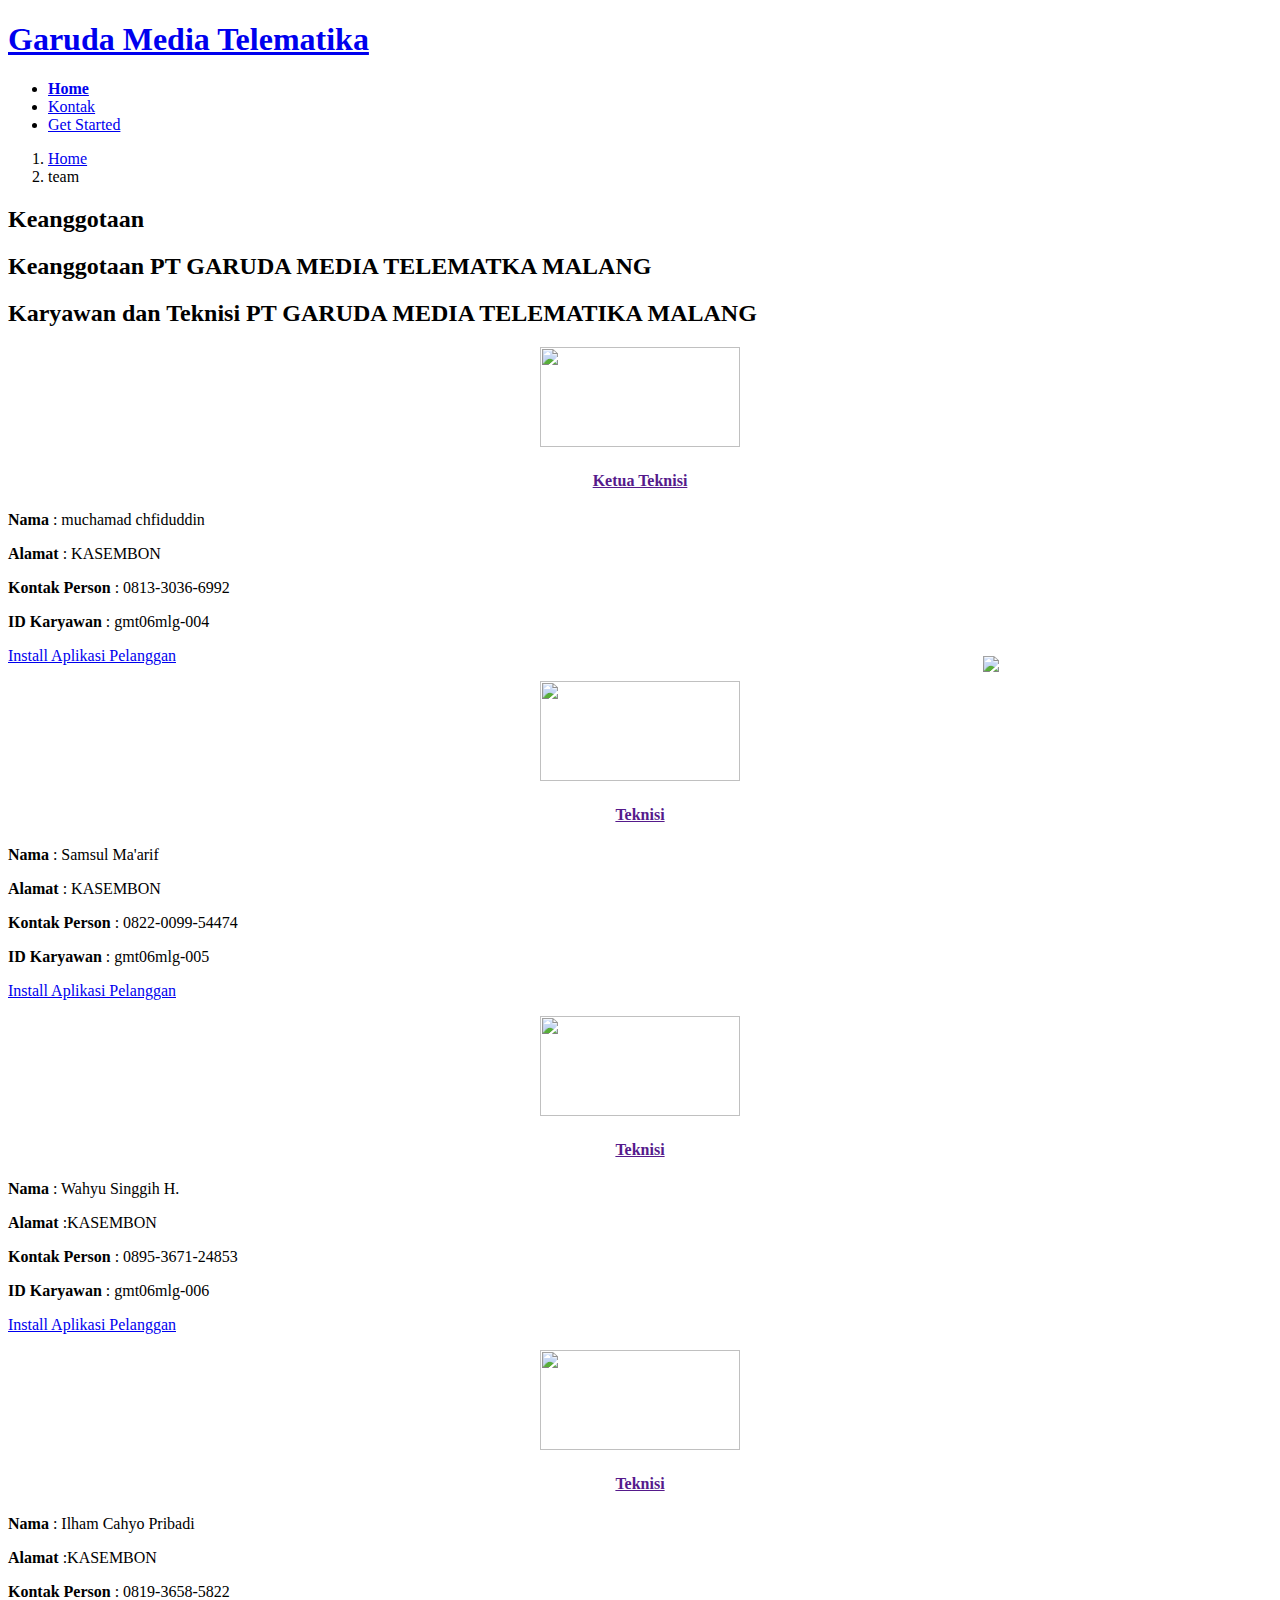
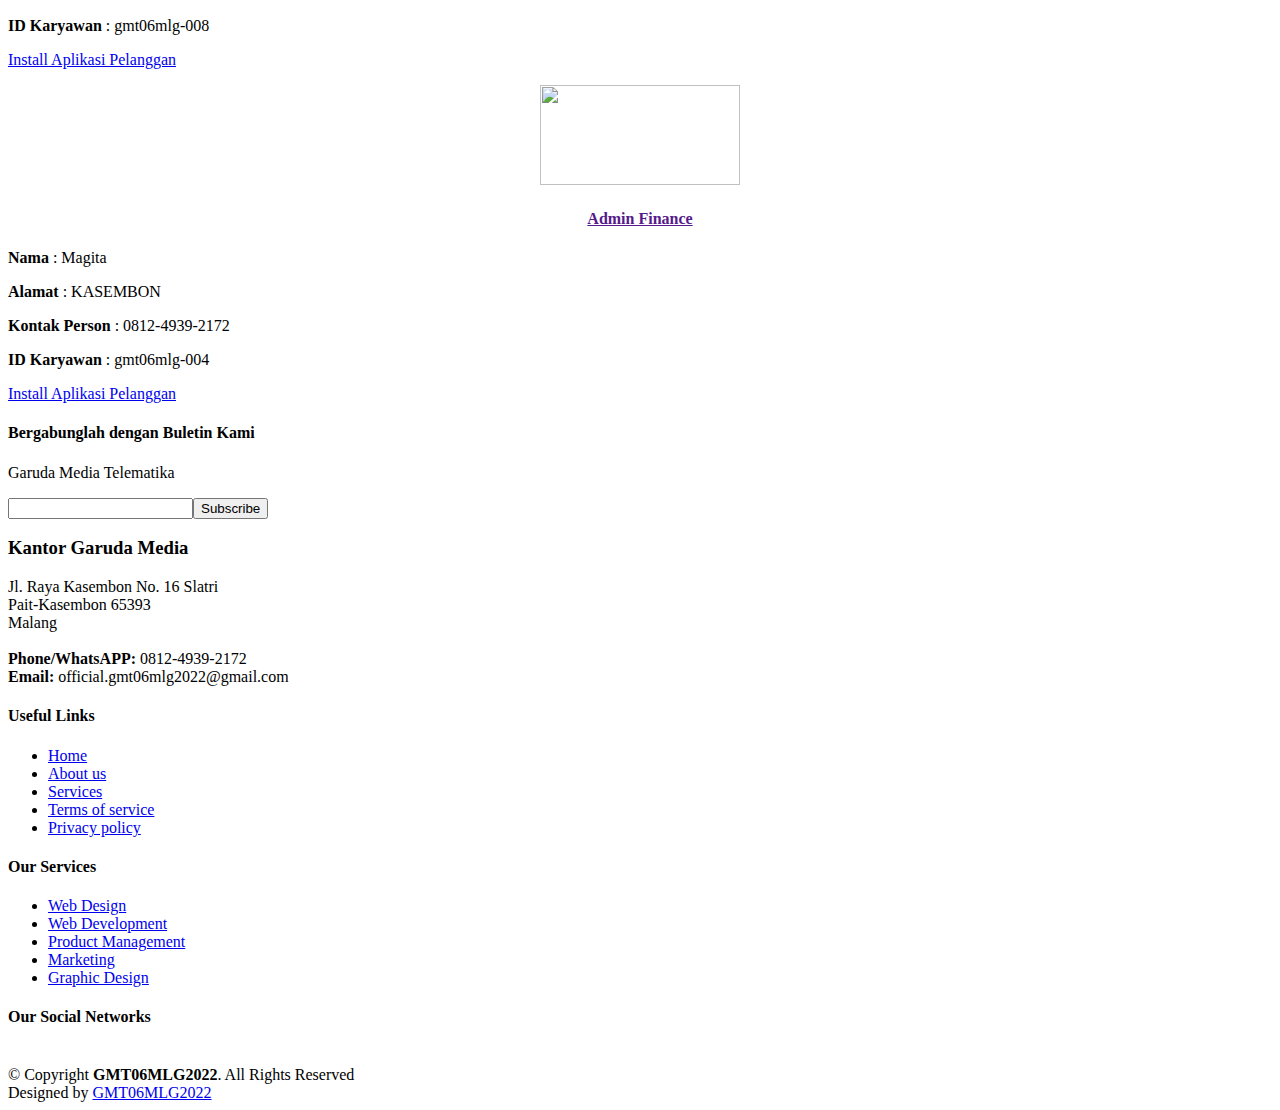
==== team.html @ 51e0cfb7 "Add files via upload" ====
<!DOCTYPE html>
<html lang="en">

<head>
  <meta charset="utf-8">
  <meta content="width=device-width, initial-scale=1.0" name="viewport">

  <title>PT Garuda Media Telematika</title>
  <meta content="" name="description">
  <meta content="" name="keywords">

  <!-- Favicons -->
  <link href="assets/img/icon web 2.PNG" rel="icon">
  <link href="assets/img/icon web 1.PNG" rel="icon web 1">

  <!-- Google Fonts -->
  <link href="https://fonts.googleapis.com/css?family=Open+Sans:300,300i,400,400i,600,600i,700,700i|Jost:300,300i,400,400i,500,500i,600,600i,700,700i|Poppins:300,300i,400,400i,500,500i,600,600i,700,700i" rel="stylesheet">

  <!-- Vendor CSS Files -->
  <link href="assets/vendor/aos/aos.css" rel="stylesheet">
  <link href="assets/vendor/bootstrap/css/bootstrap.min.css" rel="stylesheet">
  <link href="assets/vendor/bootstrap-icons/bootstrap-icons.css" rel="stylesheet">
  <link href="assets/vendor/boxicons/css/boxicons.min.css" rel="stylesheet">
  <link href="assets/vendor/glightbox/css/glightbox.min.css" rel="stylesheet">
  <link href="assets/vendor/remixicon/remixicon.css" rel="stylesheet">
  <link href="assets/vendor/swiper/swiper-bundle.min.css" rel="stylesheet">

  <!-- Template Main CSS File -->
  <link href="assets/css/style.css" rel="stylesheet">

  <!-- =======================================================
  * Template Name: Arsha - v4.9.0
  * Template URL: https://bootstrapmade.com/arsha-free-bootstrap-html-template-corporate/
  * Author: BootstrapMade.com
  * License: https://bootstrapmade.com/license/
  ======================================================== -->
</head>

<body>

  <!-- ======= Header ======= -->
  <header id="header" class="fixed-top header-inner-pages">
    <div class="container d-flex align-items-center">

      <h1 class="logo me-auto"><a href="index.html">Garuda Media Telematika</a></h1>
      <!-- Uncomment below if you prefer to use an image logo -->
      <!-- <a href="index.html" class="logo me-auto"><img src="assets/img/logo.png" alt="" class="img-fluid"></a>-->

      <nav id="navbar" class="navbar">
        <ul>
          <li><a class="nav-link scrollto active" href="index.html"><b>Home</b></a></li>
          
          <li><a class="nav-link scrollto" href="index.html#contact">Kontak</a></li>
          <li><a class="getstarted scrollto" href="#about">Get Started</a></li>
        </ul>
        <i class="bi bi-list mobile-nav-toggle"></i>
      </nav><!-- .navbar -->

    </div>
  </header><!-- End Header -->

  <main id="main">

    <!-- ======= Breadcrumbs ======= -->
    <section id="breadcrumbs" class="breadcrumbs">
      <div class="container">

        <ol>
          <li><a href="index.html">Home</a></li>
          <li>team</li>
        </ol>
        <h2>Keanggotaan</h2>

          <!-- ======= Team Section ======= -->
    <section id="team" class="team section-bg">
      <div class="container" data-aos="fade-up">

        <div class="section-title">
          <h2>Keanggotaan PT GARUDA MEDIA TELEMATKA MALANG</h2>
          
        </div>

        <!-- ======= Services Section ======= -->
    <section id="Layanan" class="services section-bg">
      <div class="container" data-aos="fade-up">
          <div class="section-title">
          <h2>Karyawan dan Teknisi PT GARUDA MEDIA TELEMATIKA MALANG</h2>
        </div>

        <div class="row">
          <div class="col-xl-3 col-md-6 d-flex align-items-stretch" data-aos="zoom-in" data-aos-delay="100">
            <div class="icon-box">
              <center><div class="pic"><img src="assets/img/anggota/teknisi.jpg" height="100" width="200" class="img-fluid" alt=""></div>
              <h4><a href="">Ketua Teknisi</a></h4></center>
              <p><b>Nama</b> : muchamad chfiduddin<p>
              <p><b>Alamat</b> : KASEMBON<p>
                <p><b>Kontak Person</b> : 0813-3036-6992<p>
                  <p><b>ID Karyawan</b> : gmt06mlg-004<p>
                <a href="https://drive.google.com/file/d/1BGDRX2koSbLyfoui3WD9vF3btgTNUqA2/view?usp=sharing" >Install Aplikasi Pelanggan</a>
            </div>
          </div>

          <div class="col-xl-3 col-md-6 d-flex align-items-stretch mt-4 mt-md-0" data-aos="zoom-in" data-aos-delay="200">
            <div class="icon-box">
              <center><div class="pic"><img src="assets/img/anggota/teknisi.jpg" height="100" width="200" class="img-fluid" alt=""></div>
              <h4><a href="">Teknisi</a></h4></center>
              <p><b>Nama</b> : Samsul Ma'arif<p>
              <p><b>Alamat</b> : KASEMBON<p>
                <p><b>Kontak Person</b> : 0822-0099-54474<p>
                  <p><b>ID Karyawan</b> : gmt06mlg-005<p>
                <a href="https://drive.google.com/file/d/1BGDRX2koSbLyfoui3WD9vF3btgTNUqA2/view?usp=sharing" >Install Aplikasi Pelanggan</a>
            </div>
          </div>

          <div class="col-xl-3 col-md-6 d-flex align-items-stretch mt-4 mt-xl-0" data-aos="zoom-in" data-aos-delay="300">
            <div class="icon-box">
              <center><div class="pic"><img src="assets/img/anggota/teknisi.jpg" height="100" width="200" class="img-fluid" alt=""></div>
              <h4><a href="">Teknisi</a></h4></center>
              <p><b>Nama</b> : Wahyu Singgih H.<p>
              <p><b>Alamat</b> :KASEMBON<p>
                <p><b>Kontak Person</b> : 0895-3671-24853<p>
                  <p><b>ID Karyawan</b> : gmt06mlg-006<p>
                <a href="https://drive.google.com/file/d/1BGDRX2koSbLyfoui3WD9vF3btgTNUqA2/view?usp=sharing" >Install Aplikasi Pelanggan</a>
            </div>
          </div>
		  
		  <div class="col-xl-3 col-md-6 d-flex align-items-stretch mt-4 mt-xl-0" data-aos="zoom-in" data-aos-delay="300">
            <div class="icon-box">
              <center><div class="pic"><img src="assets/img/anggota/teknisi.jpg" height="100" width="200" class="img-fluid" alt=""></div>
              <h4><a href="">Teknisi</a></h4></center>
              <p><b>Nama</b> : Ilham Cahyo Pribadi<p>
              <p><b>Alamat</b> :KASEMBON<p>
                <p><b>Kontak Person</b> : 0819-3658-5822<p>
                  <p><b>ID Karyawan</b> : gmt06mlg-008<p>
                <a href="https://drive.google.com/file/d/1BGDRX2koSbLyfoui3WD9vF3btgTNUqA2/view?usp=sharing" >Install Aplikasi Pelanggan</a>
            </div>
          </div>
		  		  
        </div>
		<div class="row">
          <div class="col-xl-3 col-md-6 d-flex align-items-stretch" data-aos="zoom-in" data-aos-delay="100">
            <div class="icon-box">
              <center><div class="pic"><img src="assets/img/anggota/teknisi.jpg" height="100" width="200" class="img-fluid" alt=""></div>
              <h4><a href="">Admin Finance</a></h4></center>
              <p><b>Nama</b> : Magita<p>
              <p><b>Alamat</b> : KASEMBON<p>
                <p><b>Kontak Person</b> : 0812-4939-2172<p>
                  <p><b>ID Karyawan</b> : gmt06mlg-004<p>
                <a href="https://drive.google.com/file/d/1BGDRX2koSbLyfoui3WD9vF3btgTNUqA2/view?usp=sharing" >Install Aplikasi Pelanggan</a>
            </div>
          </div>
		</div>

      
		
	  </div>
    </section>
                </div>
              </div>
            </div>
          </div>

        </div>

      </div>
    </section><!-- End Team Section -->




      </div>
    </section><!-- End Breadcrumbs -->

    <section class="inner-page">
      <div class="container">
        <p>
          
        </p>
      </div>
    </section>

  </main><!-- End #main -->

  <!-- ======= Footer ======= -->
  <footer id="footer">

    <div class="footer-newsletter">
      <div class="container">
        <div class="row justify-content-center">
          <div class="col-lg-6">
            <h4>Bergabunglah dengan Buletin Kami</h4>
            <p>Garuda Media Telematika</p>
            <form action="" method="post">
              <input type="email" name="email"><input type="submit" value="Subscribe">
            </form>
          </div>
        </div>
      </div>
    </div>

    <div class="footer-top">
      <div class="container">
        <div class="row">

          <div class="col-lg-3 col-md-6 footer-contact">
            <h3>Kantor Garuda Media</h3>
            <p>
              Jl. Raya Kasembon No. 16 Slatri <br>
              Pait-Kasembon 65393<br>
              Malang <br><br>
              <strong>Phone/WhatsAPP:</strong> 0812-4939-2172<br>
              <strong>Email:</strong> official.gmt06mlg2022@gmail.com<br>
            </p>
          </div>

          <div class="col-lg-3 col-md-6 footer-links">
            <h4>Useful Links</h4>
            <ul>
              <li><i class="bx bx-chevron-right"></i> <a href="#home">Home</a></li>
              <li><i class="bx bx-chevron-right"></i> <a href="#about">About us</a></li>
              <li><i class="bx bx-chevron-right"></i> <a href="#services">Services</a></li>
              <li><i class="bx bx-chevron-right"></i> <a href="#">Terms of service</a></li>
              <li><i class="bx bx-chevron-right"></i> <a href="#">Privacy policy</a></li>
            </ul>
          </div>

          <div class="col-lg-3 col-md-6 footer-links">
            <h4>Our Services</h4>
            <ul>
              <li><i class="bx bx-chevron-right"></i> <a href="#">Web Design</a></li>
              <li><i class="bx bx-chevron-right"></i> <a href="#">Web Development</a></li>
              <li><i class="bx bx-chevron-right"></i> <a href="#">Product Management</a></li>
              <li><i class="bx bx-chevron-right"></i> <a href="#">Marketing</a></li>
              <li><i class="bx bx-chevron-right"></i> <a href="#">Graphic Design</a></li>
            </ul>
          </div>

          <div class="col-lg-3 col-md-6 footer-links">
            <h4>Our Social Networks</h4>
       <a rel='nofollow' href='http://' border='0' style='cursor:default'><img src='https://chart.googleapis.com/chart?cht=qr&chl=http%3A%2F%2F192.168.247.62&chs=180x180&choe=UTF-8&chld=L|2' alt=''></a>
            <div class="social-links mt-3">
              <a href="#" class="twitter"><i class="bx bxl-twitter"></i></a>
              <a href="#" class="facebook"><i class="bx bxl-facebook"></i></a>
              <a href="#" class="instagram"><i class="bx bxl-instagram"></i></a>
              <a href="#" class="google-plus"><i class="bx bxl-skype"></i></a>
              <a href="#" class="linkedin"><i class="bx bxl-linkedin"></i></a>

            </div>
          </div>

        </div>
      </div>
    </div>

    <div class="container footer-bottom clearfix">
      <div class="copyright">
        &copy; Copyright <strong><span>GMT06MLG2022</span></strong>. All Rights Reserved
      </div>
      <div class="credits">
        <!-- All the links in the footer should remain intact. -->
        <!-- You can delete the links only if you purchased the pro version. -->
        <!-- Licensing information: https://bootstrapmade.com/license/ -->
        <!-- Purchase the pro version with working PHP/AJAX contact form: https://bootstrapmade.com/arsha-free-bootstrap-html-template-corporate/ -->
        Designed by <a href="index.html">GMT06MLG2022</a>
      </div>
    </div>
  </footer><!-- End Footer -->

  
  <div id="preloader" class=""> </div>
  <a href="#" class="back-to-top d-flex align-items-center justify-content-center"><i class="bi bi-arrow-up-short"></i></a>

  <!-- Vendor JS Files -->
  <script src="assets/vendor/aos/aos.js"></script>
  <script src="assets/vendor/bootstrap/js/bootstrap.bundle.min.js"></script>
  <script src="assets/vendor/glightbox/js/glightbox.min.js"></script>
  <script src="assets/vendor/isotope-layout/isotope.pkgd.min.js"></script>
  <script src="assets/vendor/swiper/swiper-bundle.min.js"></script>
  <script src="assets/vendor/waypoints/noframework.waypoints.js"></script>
  <script src="assets/vendor/php-email-form/validate.js"></script>

  <!-- Template Main JS File -->
  <script src="assets/js/main.js"></script>
  
   <!-- Whatsapp Melayang -->
 <div id="teaser4" class="scrollup1" style="text-align: right; position: fixed; top: 653px; right: 0px; display: block; " >
<div dir="ltr" style="text-align: left;" trbidi="on">
<table width="300" border="0">
<tbody><tr>
<td width="100"><b>
<a href="https://wa.me/6281249392172" target="_blank"><img src="assets/img/CS/CS.png" width="100%">
<br></a></b></td>
</tr>
</tbody></table>
<br></div><br>

</div>


</body>

</html>
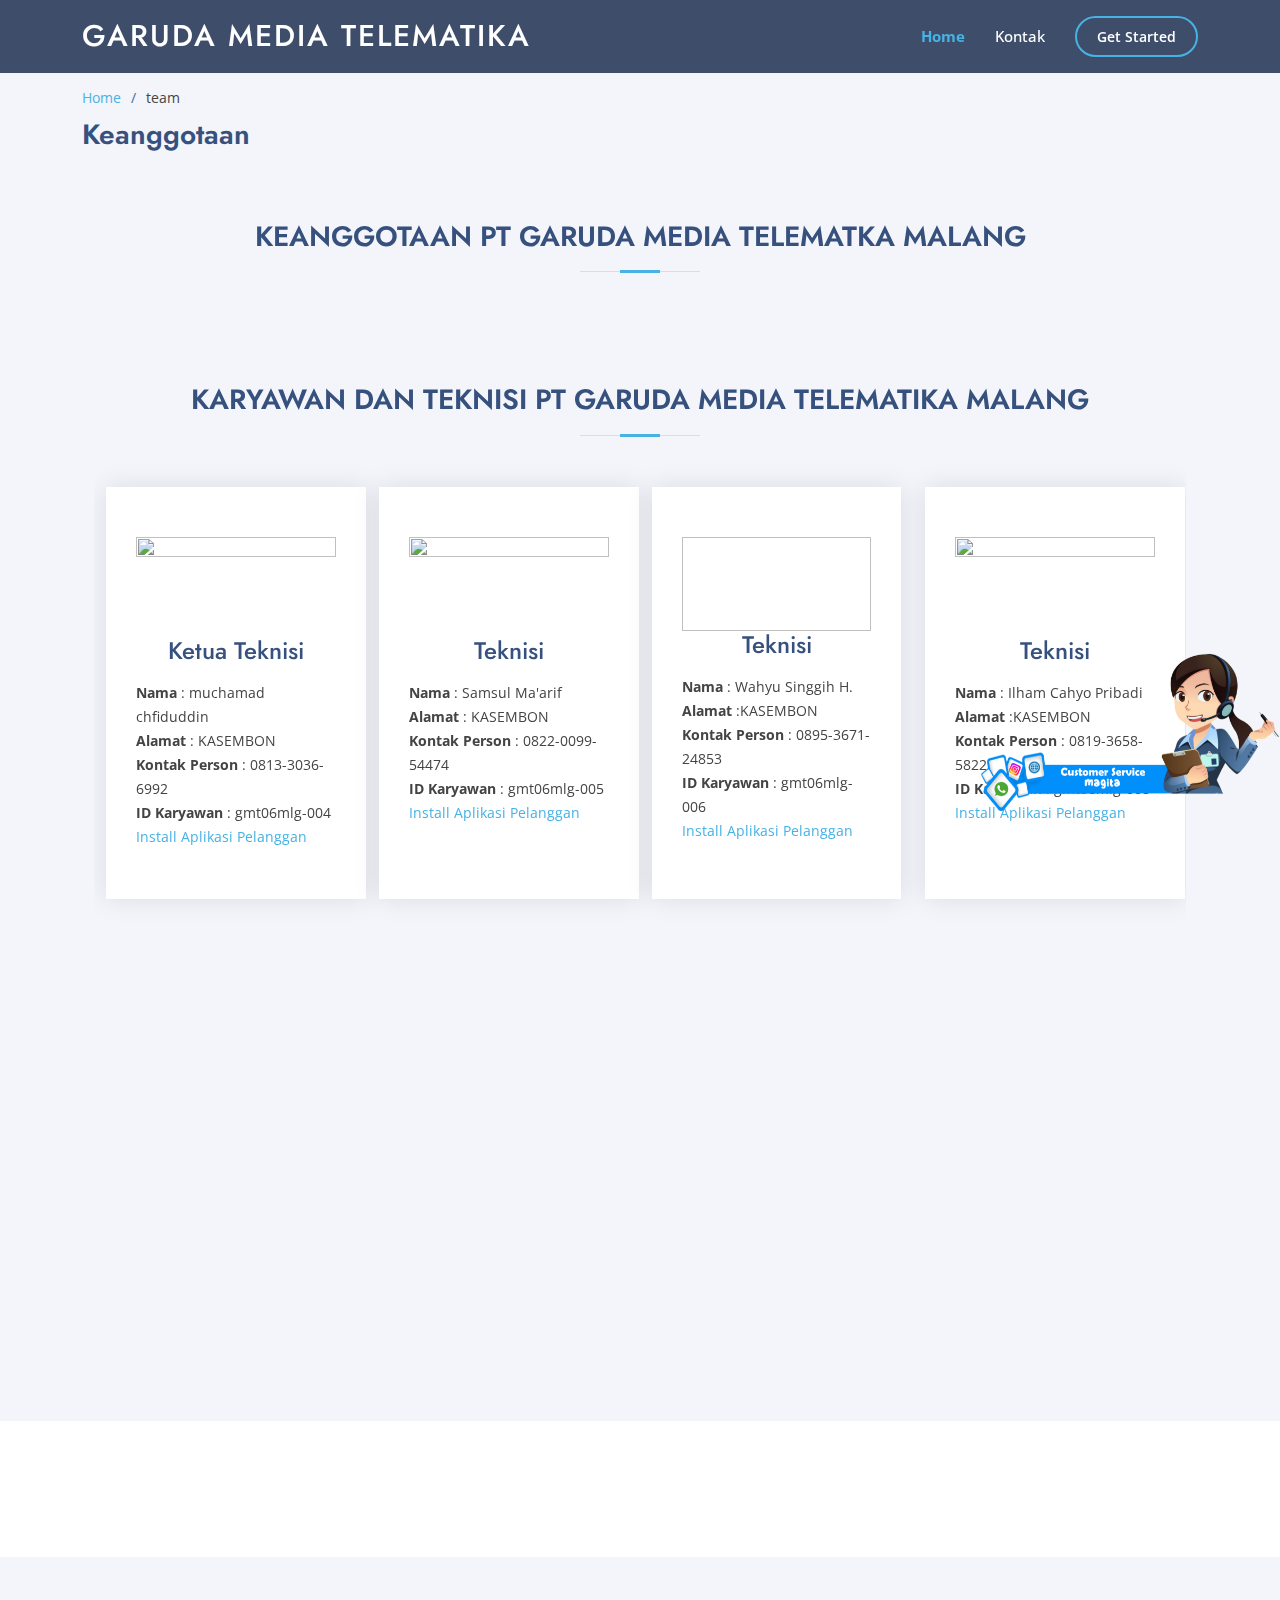
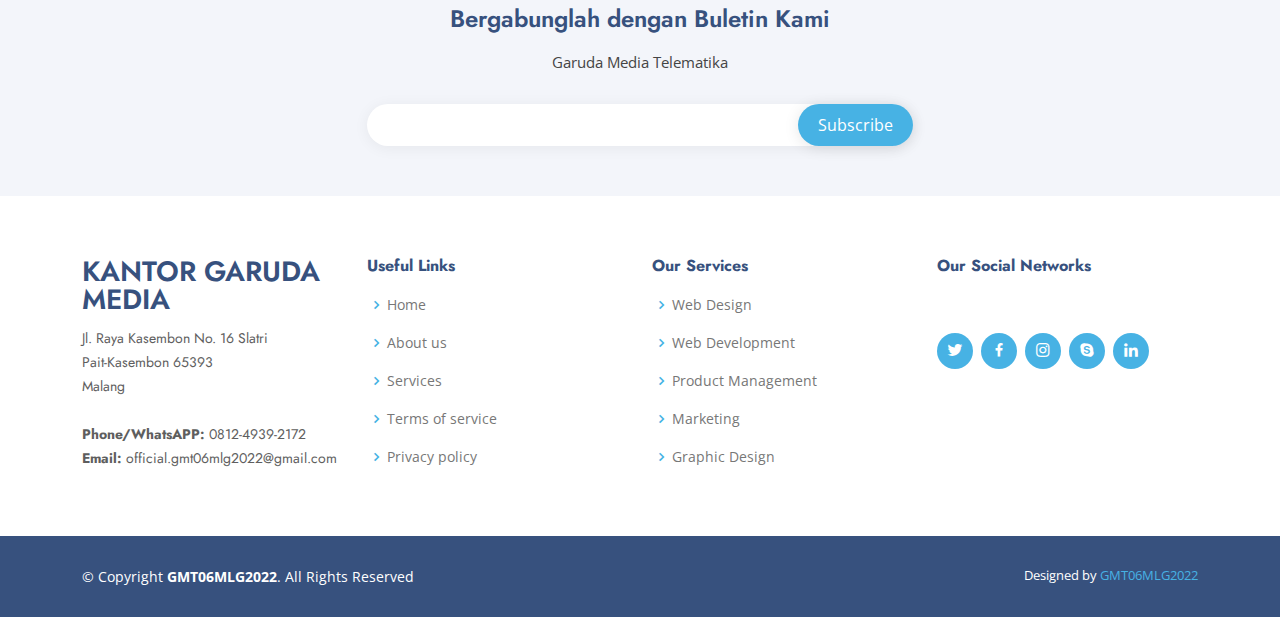
==== commit 605b9eb9: "Update team.html" ====
--- a/team.html
+++ b/team.html
@@ -90,7 +90,7 @@
         <div class="row">
           <div class="col-xl-3 col-md-6 d-flex align-items-stretch" data-aos="zoom-in" data-aos-delay="100">
             <div class="icon-box">
-              <center><div class="pic"><img src="assets/img/anggota/teknisi.jpg" height="100" width="200" class="img-fluid" alt=""></div>
+              <center><div class="pic"><img src="https://i.imgur.com/FtZXhBV.jpeg" height="100" width="200" class="img-fluid" alt=""></div>
               <h4><a href="">Ketua Teknisi</a></h4></center>
               <p><b>Nama</b> : muchamad chfiduddin<p>
               <p><b>Alamat</b> : KASEMBON<p>
@@ -114,7 +114,7 @@
 
           <div class="col-xl-3 col-md-6 d-flex align-items-stretch mt-4 mt-xl-0" data-aos="zoom-in" data-aos-delay="300">
             <div class="icon-box">
-              <center><div class="pic"><img src="assets/img/anggota/teknisi.jpg" height="100" width="200" class="img-fluid" alt=""></div>
+              <center><div class="pic"><img href="https://i.imgur.com/FtZXhBV.jpeg" height="100" width="200" class="img-fluid" alt=""></div>
               <h4><a href="">Teknisi</a></h4></center>
               <p><b>Nama</b> : Wahyu Singgih H.<p>
               <p><b>Alamat</b> :KASEMBON<p>
@@ -299,4 +299,4 @@
 
 </body>
 
-</html>+</html>
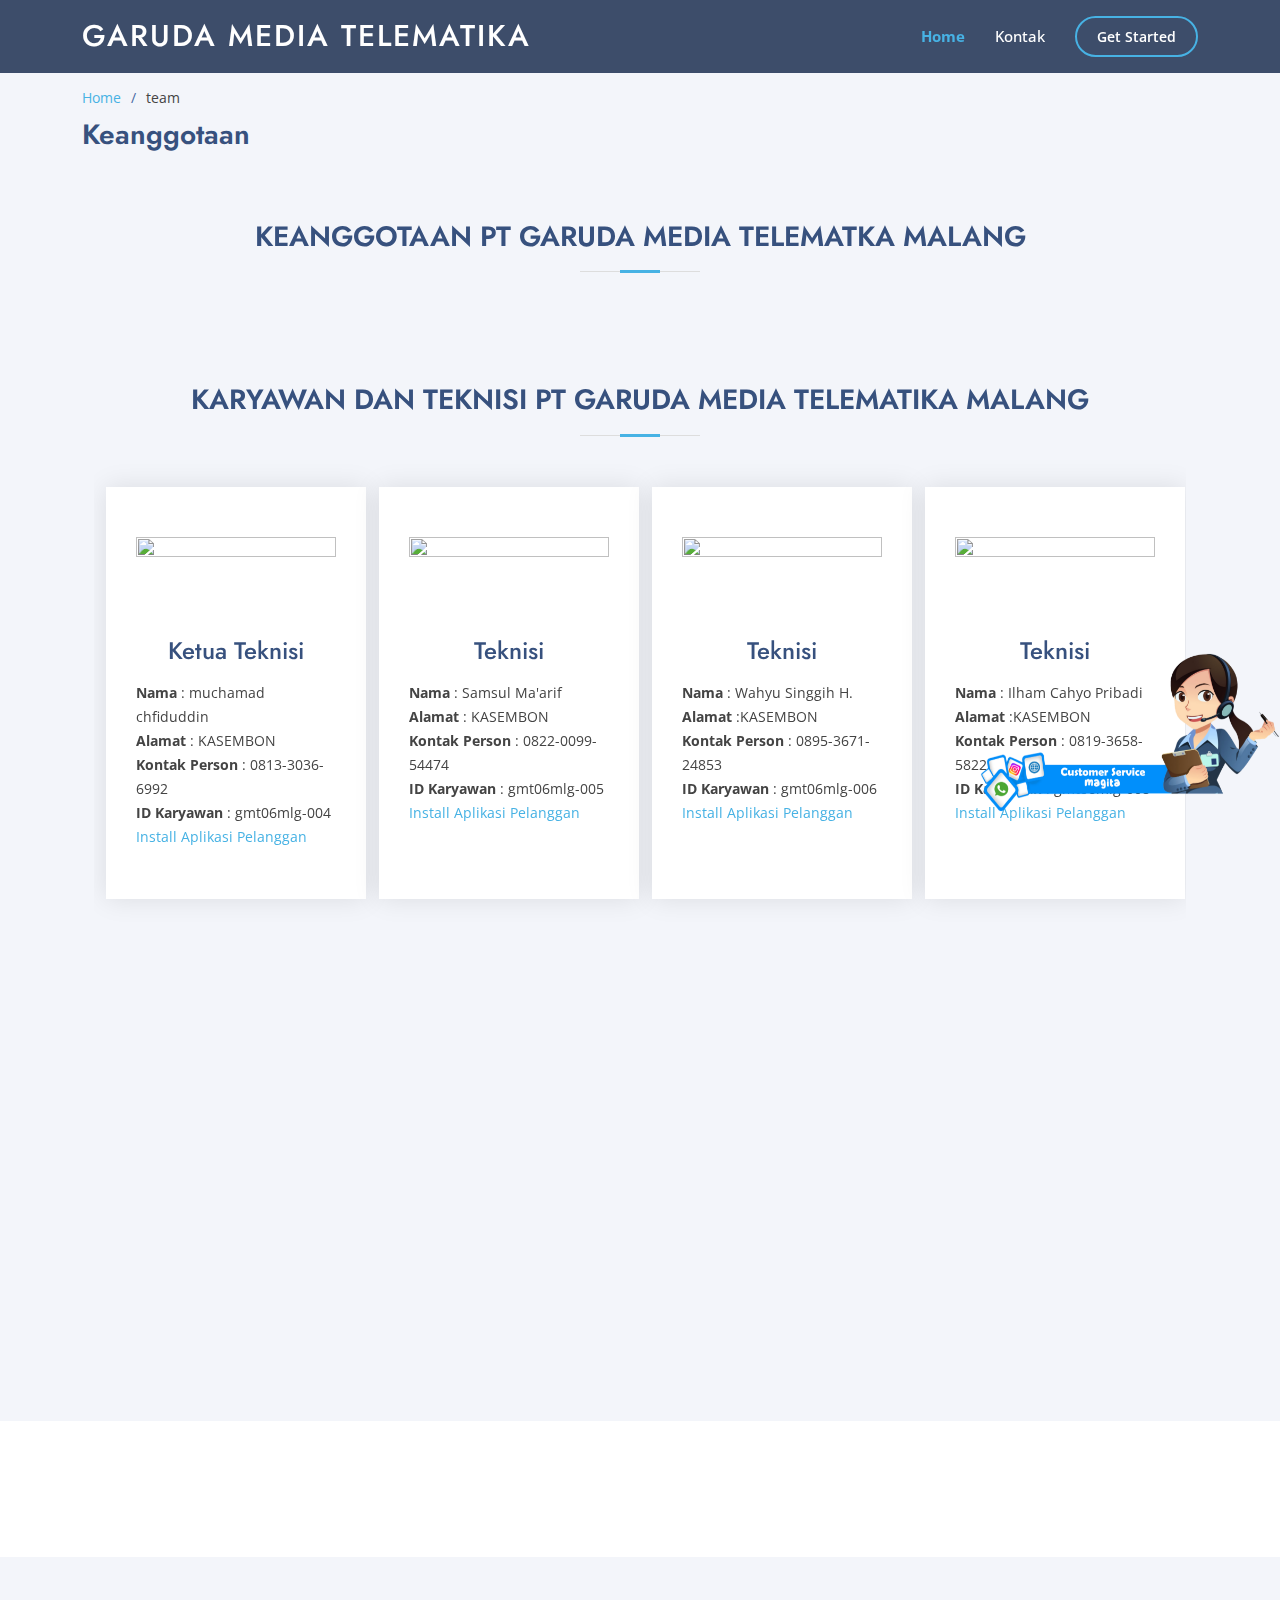
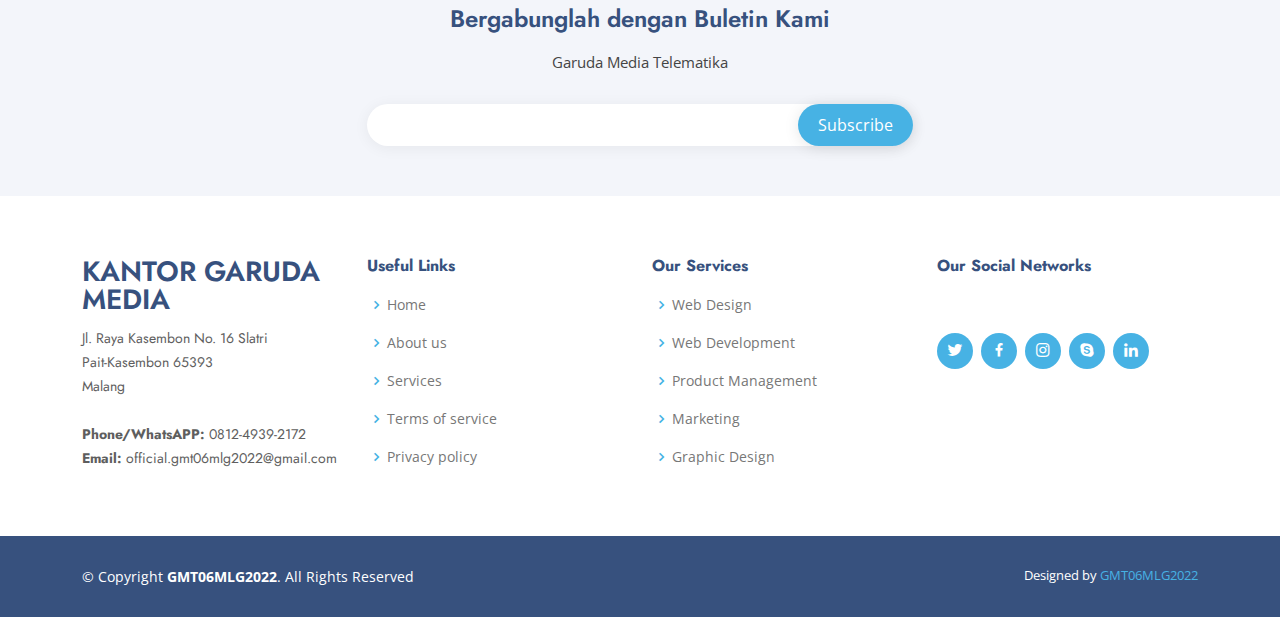
==== commit b940146b: "Update team.html" ====
--- a/team.html
+++ b/team.html
@@ -102,7 +102,7 @@
 
           <div class="col-xl-3 col-md-6 d-flex align-items-stretch mt-4 mt-md-0" data-aos="zoom-in" data-aos-delay="200">
             <div class="icon-box">
-              <center><div class="pic"><img src="assets/img/anggota/teknisi.jpg" height="100" width="200" class="img-fluid" alt=""></div>
+              <center><div class="pic"><img src="https://i.imgur.com/FtZXhBV.jpeg" height="100" width="200" class="img-fluid" alt=""></div>
               <h4><a href="">Teknisi</a></h4></center>
               <p><b>Nama</b> : Samsul Ma'arif<p>
               <p><b>Alamat</b> : KASEMBON<p>
@@ -114,7 +114,7 @@
 
           <div class="col-xl-3 col-md-6 d-flex align-items-stretch mt-4 mt-xl-0" data-aos="zoom-in" data-aos-delay="300">
             <div class="icon-box">
-              <center><div class="pic"><img href="https://i.imgur.com/FtZXhBV.jpeg" height="100" width="200" class="img-fluid" alt=""></div>
+              <center><div class="pic"><img src="https://i.imgur.com/FtZXhBV.jpeg" height="100" width="200" class="img-fluid" alt=""></div>
               <h4><a href="">Teknisi</a></h4></center>
               <p><b>Nama</b> : Wahyu Singgih H.<p>
               <p><b>Alamat</b> :KASEMBON<p>
@@ -140,7 +140,7 @@
 		<div class="row">
           <div class="col-xl-3 col-md-6 d-flex align-items-stretch" data-aos="zoom-in" data-aos-delay="100">
             <div class="icon-box">
-              <center><div class="pic"><img src="assets/img/anggota/teknisi.jpg" height="100" width="200" class="img-fluid" alt=""></div>
+              <center><div class="pic"><img src="https://i.imgur.com/FtZXhBV.jpeg" height="100" width="200" class="img-fluid" alt=""></div>
               <h4><a href="">Admin Finance</a></h4></center>
               <p><b>Nama</b> : Magita<p>
               <p><b>Alamat</b> : KASEMBON<p>
